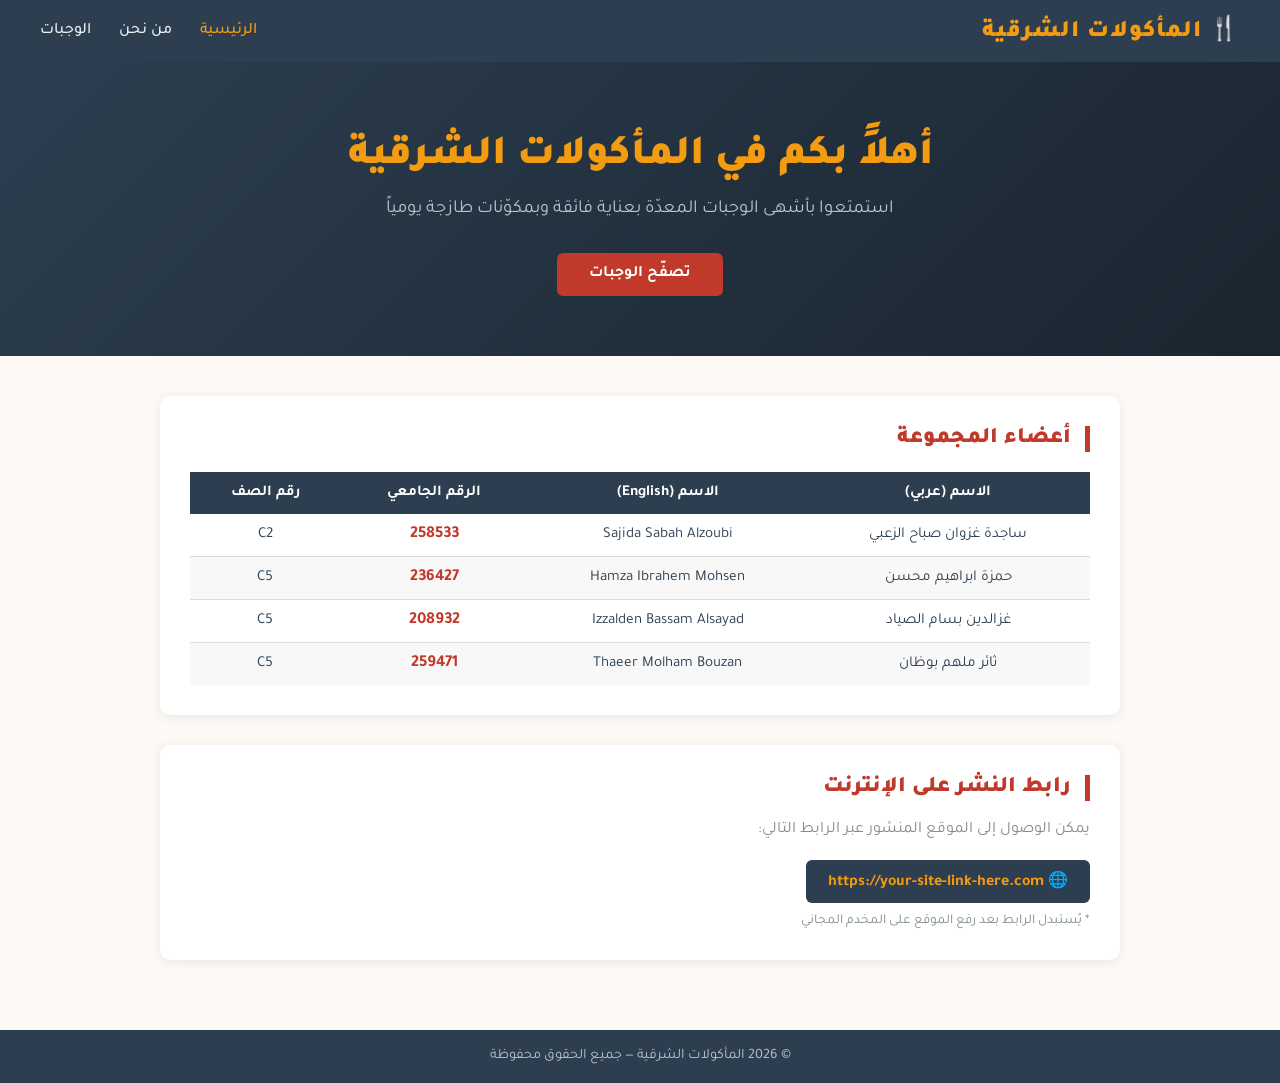
==== home.html @ dcd8795a "Add files via upload" ====
<!DOCTYPE html>
<html lang="ar" dir="rtl">
<head>
  <meta charset="UTF-8" />
  <meta name="viewport" content="width=device-width, initial-scale=1.0"/>
  <title>الصفحة الرئيسية - المأكولات الشرقية</title>
  <link rel="stylesheet" href="Style.css" />
  <script src="https://code.jquery.com/jquery-3.7.1.min.js"></script>
</head>
<body>

  <nav>
    <span class="nav-logo">🍴 المأكولات الشرقية</span>
    <div class="nav-links">
      <a href="home.html" class="active">الرئيسية</a>
      <a href="AboutUs.html">من نحن</a>
      <a href="Meals.html">الوجبات</a>
    </div>
  </nav>

  <div class="hero">
    <h1>أهلاً بكم في المأكولات الشرقية</h1>
    <p>استمتعوا بأشهى الوجبات المعدّة بعناية فائقة وبمكوّنات طازجة يومياً</p>
    <a href="Meals.html" class="btn">تصفّح الوجبات</a>
  </div>

  <main>
    <div class="card">
      <h2 class="section-title">أعضاء المجموعة</h2>
      <table>
        <thead>
          <tr>
            <th>الاسم (عربي)</th>
            <th>الاسم (English)</th>
            <th>الرقم الجامعي</th>
            <th>رقم الصف</th>
          </tr>
        </thead>
        <tbody>
          <tr>
            <td>ساجدة غزوان صباح الزعبي</td>
            <td>Sajida Sabah Alzoubi</td>
            <td class="student-id">258533</td>
            <td>C2</td>
          </tr>
          <tr>
            <td>حمزة ابراهيم محسن</td>
            <td>Hamza Ibrahem Mohsen</td>
            <td class="student-id">236427</td>
            <td>C5</td>
          </tr>
          <tr>
            <td>غزالدين بسام الصياد</td>
            <td>Izzalden Bassam Alsayad</td>
            <td class="student-id">208932</td>
            <td>C5</td>
          </tr>
          <tr>
            <td>ثائر ملهم بوظان</td>
            <td>Thaeer Molham Bouzan</td>
            <td class="student-id">259471</td>
            <td>C5</td>
          </tr>
        </tbody>
      </table>
    </div>

    <div class="card">
      <h2 class="section-title">رابط النشر على الإنترنت</h2>
      <p style="color:#7f8c8d; margin-bottom:14px;">يمكن الوصول إلى الموقع المنشور عبر الرابط التالي:</p>
      <a href="#" class="publish-link" target="_blank">🌐 https://your-site-link-here.com</a>
      <p style="color:#7f8c8d; font-size:.85rem; margin-top:10px;">* يُستبدل الرابط بعد رفع الموقع على المخدم المجاني</p>
    </div>

  </main>

  <footer>
    <p>© 2026 المأكولات الشرقية &mdash; جميع الحقوق محفوظة</p>
  </footer>

  <script src="myFunctions.js"></script>
</body>
</html>
---- Style.css ----
/* ============================================
   Style.css - مطعم الشهية
   ملف التنسيق الموحد لجميع الصفحات
   ============================================ */

@import url('https://fonts.googleapis.com/css2?family=Tajawal:wght@300;400;700;900&display=swap');

/* ===== المتغيرات - الألوان من مكان واحد ===== */
:root {
  --primary:   #c0392b;
  --secondary: #2c3e50;
  --accent:    #f39c12;
  --light:     #fdfaf6;
  --text:      #2c3e50;
  --muted:     #7f8c8d;
  --border:    #ddd;
  --success:   #27ae60;
}

/* ===== RESET ===== */
* { margin: 0; padding: 0; box-sizing: border-box; }

/* ===== تنسيق الخطوط من مكان واحد ===== */
body {
  font-family: 'Tajawal', sans-serif;
  font-size: 16px;
  font-weight: 400;
  background-color: var(--light);
  color: var(--text);
  min-height: 100vh;
  display: flex;
  flex-direction: column;
}

h1, h2, h3, h4 {
  font-family: 'Tajawal', sans-serif;
  font-weight: 900;
}

p, td, th, label, li, a, span, button, input {
  font-family: 'Tajawal', sans-serif;
}

/* ===== شريط التنقل ===== */
nav {
  background-color: var(--secondary);
  padding: 14px 40px;
  display: flex;
  align-items: center;
  justify-content: space-between;
  box-shadow: 0 2px 8px rgba(0,0,0,.25);
}

.nav-logo {
  color: var(--accent);
  font-size: 1.5rem;
  font-weight: 900;
  letter-spacing: 1px;
}

.nav-links a {
  color: #ecf0f1;
  text-decoration: none;
  margin-right: 24px;
  font-size: 1rem;
  font-weight: 500;
  transition: color .25s;
}

.nav-links a:hover,
.nav-links a.active { color: var(--accent); }

/* ===== قسم الترحيب (hero) ===== */
.hero {
  background: linear-gradient(135deg, var(--secondary) 0%, #1a252f 100%);
  color: #fff;
  text-align: center;
  padding: 70px 20px 60px;
  position: relative;
  overflow: hidden;
}

.hero h1 {
  font-size: 2.6rem;
  font-weight: 900;
  color: var(--accent);
  margin-bottom: 12px;
}

.hero p {
  font-size: 1.15rem;
  color: #bdc3c7;
  max-width: 520px;
  margin: 0 auto 28px;
  line-height: 1.7;
}

/* ===== ترويسة الصفحات الداخلية ===== */
.page-header {
  background: linear-gradient(135deg, var(--secondary) 0%, #1a252f 100%);
  color: #fff;
  text-align: center;
  padding: 50px 20px;
}

.page-header h1 {
  font-size: 2.2rem;
  font-weight: 900;
  color: var(--accent);
  margin-bottom: 10px;
}

.page-header p { color: #bdc3c7; font-size: 1rem; }

/* ===== المحتوى الرئيسي ===== */
main {
  flex: 1;
  max-width: 1000px;
  margin: 40px auto;
  padding: 0 20px;
  width: 100%;
}

/* ===== البطاقة ===== */
.card {
  background: #fff;
  border-radius: 10px;
  box-shadow: 0 2px 12px rgba(0,0,0,.08);
  padding: 30px;
  margin-bottom: 30px;
}

/* ===== عنوان القسم ===== */
.section-title {
  font-size: 1.4rem;
  font-weight: 900;
  color: var(--primary);
  border-right: 5px solid var(--primary);
  padding-right: 14px;
  margin-bottom: 20px;
}

/* ===== الجداول - تنسيق موحد ===== */
table {
  width: 100%;
  border-collapse: collapse;
  font-size: 0.95rem;
}

th {
  background-color: var(--secondary);
  color: #fff;
  padding: 12px 16px;
  text-align: center;
  font-weight: 700;
  font-size: 0.95rem;
}

td {
  padding: 11px 16px;
  text-align: center;
  border-bottom: 1px solid var(--border);
  vertical-align: middle;
}

tr:last-child td { border-bottom: none; }
tr:nth-child(even) td { background-color: #f8f8f8; }

/* ===== الأزرار ===== */
.btn {
  display: inline-block;
  background-color: var(--primary);
  color: #fff;
  padding: 12px 32px;
  border-radius: 6px;
  text-decoration: none;
  font-size: 1rem;
  font-weight: 700;
  transition: background .25s, transform .2s;
  border: none;
  cursor: pointer;
}

.btn:hover { background-color: #a93226; transform: translateY(-2px); }

.continue-btn {
  display: block;
  margin: 16px 0 0 auto;
  background-color: var(--primary);
  color: #fff;
  border: none;
  padding: 12px 36px;
  border-radius: 6px;
  font-size: 1rem;
  font-weight: 700;
  cursor: pointer;
  transition: background .25s, transform .2s;
}

.continue-btn:hover { background-color: #a93226; transform: translateY(-2px); }

.submit-btn {
  background-color: var(--success);
  color: #fff;
  border: none;
  padding: 12px 40px;
  border-radius: 6px;
  font-size: 1rem;
  font-weight: 700;
  cursor: pointer;
  transition: background .25s;
}

.submit-btn:hover { background-color: #219a52; }

/* ===== زر التفاصيل ===== */
.toggle-btn {
  background-color: var(--secondary);
  color: #fff;
  border: none;
  padding: 6px 14px;
  border-radius: 5px;
  cursor: pointer;
  font-size: 0.88rem;
  transition: background .25s;
}

.toggle-btn:hover  { background-color: var(--primary); }
.toggle-btn.active { background-color: var(--primary); }

/* ===== رابط النشر ===== */
.publish-link {
  display: inline-flex;
  align-items: center;
  gap: 8px;
  background-color: var(--secondary);
  color: var(--accent);
  padding: 10px 22px;
  border-radius: 6px;
  text-decoration: none;
  font-weight: 700;
  margin-top: 6px;
  transition: background .25s;
}

.publish-link:hover { background-color: #1a252f; }

/* ===== الصفحة الرئيسية ===== */
.note-list { list-style: none; }

.note-list li {
  padding: 9px 0;
  border-bottom: 1px dashed var(--border);
  color: var(--muted);
  font-size: 0.96rem;
  display: flex;
  align-items: flex-start;
  gap: 10px;
}

.note-list li::before { content: '📌'; font-size: 1rem; flex-shrink: 0; }
.note-list li:last-child { border-bottom: none; }

.student-id {
  color: var(--primary);
  font-weight: 700;
  font-size: 1.05rem;
}

/* ===== صفحة من نحن ===== */
.info-grid {
  display: grid;
  grid-template-columns: 1fr 1fr;
  gap: 16px;
}

.info-item {
  background: var(--light);
  border-radius: 8px;
  padding: 16px 20px;
  border-right: 4px solid var(--accent);
}

.info-item .label { font-size: 0.85rem; color: var(--muted); margin-bottom: 4px; }
.info-item .value { font-size: 1rem; font-weight: 700; color: var(--secondary); }

.about-text { line-height: 1.9; font-size: 1rem; color: var(--text); }

.contact-icon { margin-left: 8px; }

.hours-list { list-style: none; }

.hours-list li {
  display: flex;
  justify-content: space-between;
  padding: 10px 0;
  border-bottom: 1px dashed var(--border);
  font-size: 0.96rem;
}

.hours-list li:last-child { border-bottom: none; }
.hours-list .day  { font-weight: 700; color: var(--secondary); }
.hours-list .time { color: var(--primary); font-weight: 600; }

/* ===== صفحة الوجبات ===== */
.meal-img {
  width: 70px;
  height: 55px;
  object-fit: cover;
  border-radius: 6px;
  border: 2px solid var(--border);
}

.meal-code  { color: var(--primary); font-weight: 700; }
.meal-price { color: var(--success); font-weight: 700; }

.meals-table .detail-row > td {
  background-color: #fffbe6 !important;
  padding: 0;
}

.detail-content {
  padding: 20px 24px;
  text-align: right;
  display: flex;
  gap: 20px;
  align-items: flex-start;
}

.detail-content img {
  width: 130px;
  height: 100px;
  object-fit: cover;
  border-radius: 8px;
  border: 2px solid var(--border);
  flex-shrink: 0;
}

.detail-text { flex: 1; }
.detail-text h4 { color: var(--secondary); font-size: 1rem; font-weight: 900; margin-bottom: 6px; }
.detail-text p  { color: var(--muted); font-size: 0.92rem; line-height: 1.7; margin-bottom: 6px; }

.detail-text ul {
  list-style: disc;
  padding-right: 20px;
  color: var(--text);
  font-size: 0.9rem;
  line-height: 1.8;
}

/* ===== النموذج - تنسيق عناصر الإدخال من مكان واحد ===== */
.form-group { margin-bottom: 20px; }

.form-group label {
  display: block;
  font-weight: 700;
  font-size: 0.97rem;
  color: var(--secondary);
  margin-bottom: 6px;
}

/* تنسيق جميع حقول الإدخال النصية من مكان واحد */
.form-group input {
  width: 100%;
  padding: 10px 14px;
  border: 2px solid var(--border);
  border-radius: 6px;
  font-size: 0.97rem;
  color: var(--text);
  background-color: #fff;
  transition: border-color .25s;
  outline: none;
}

.form-group input:focus { border-color: var(--primary); }

.form-group .error {
  color: var(--primary);
  font-size: 0.85rem;
  margin-top: 4px;
  display: none;
}

/* ===== Checkbox ===== */
input[type="checkbox"] {
  width: 20px;
  height: 20px;
  cursor: pointer;
  accent-color: var(--primary);
}

/* ===== التذييل ===== */
footer {
  background-color: var(--secondary);
  color: #bdc3c7;
  text-align: center;
  padding: 18px;
  font-size: 0.9rem;
}
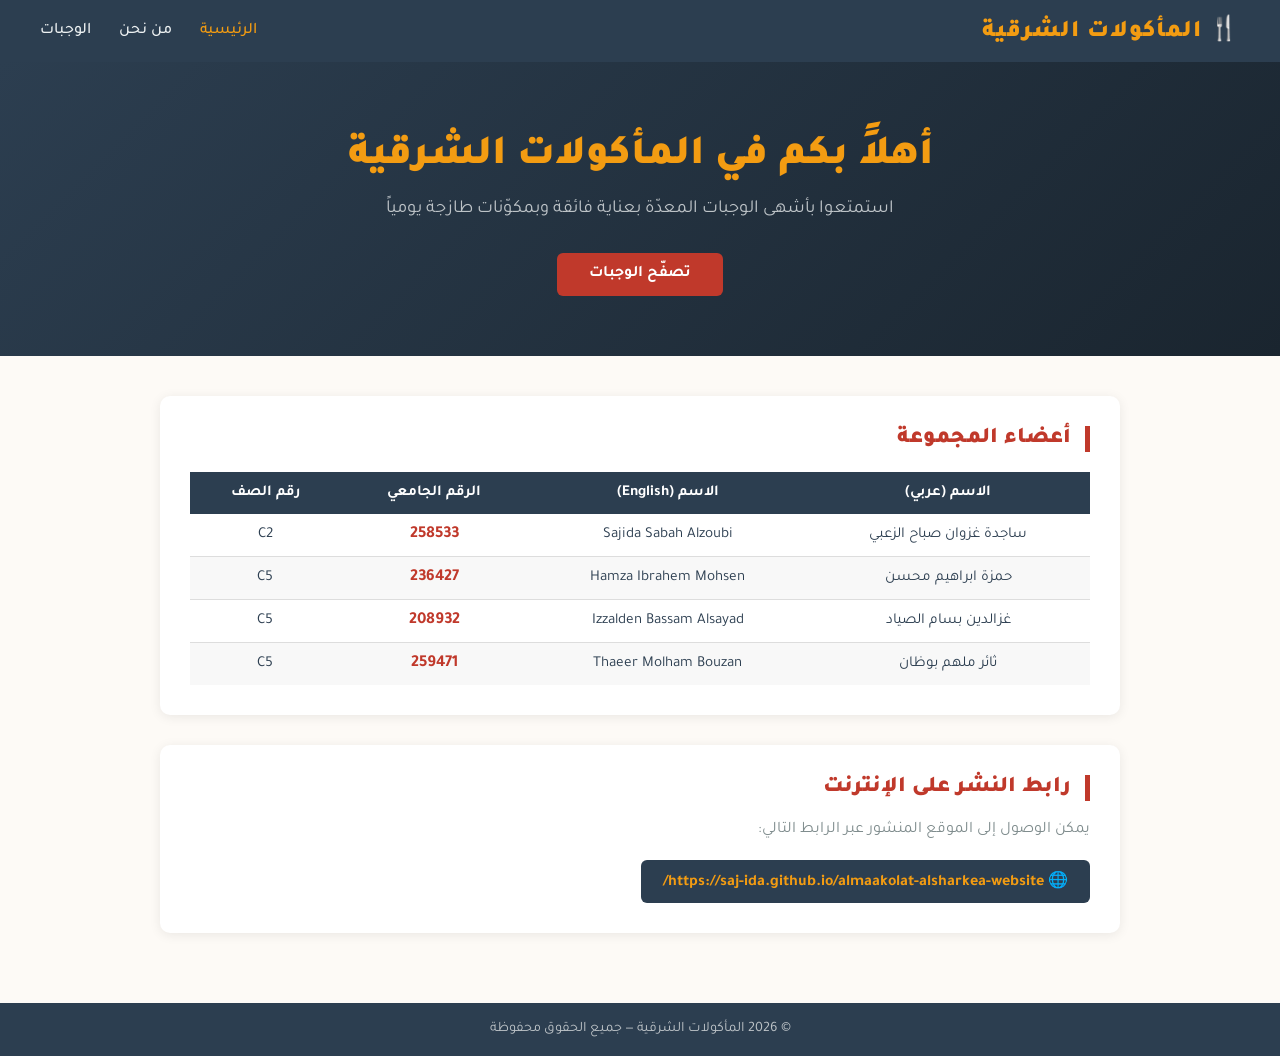
==== commit 2b6b74d9: "Add files via upload" ====
--- a/home.html
+++ b/home.html
@@ -68,8 +68,7 @@
     <div class="card">
       <h2 class="section-title">رابط النشر على الإنترنت</h2>
       <p style="color:#7f8c8d; margin-bottom:14px;">يمكن الوصول إلى الموقع المنشور عبر الرابط التالي:</p>
-      <a href="#" class="publish-link" target="_blank">🌐 https://your-site-link-here.com</a>
-      <p style="color:#7f8c8d; font-size:.85rem; margin-top:10px;">* يُستبدل الرابط بعد رفع الموقع على المخدم المجاني</p>
+      <a href="https://saj-ida.github.io/almaakolat-alsharkea-website/" class="publish-link" target="_blank">🌐 https://saj-ida.github.io/almaakolat-alsharkea-website/</a>
     </div>
 
   </main>
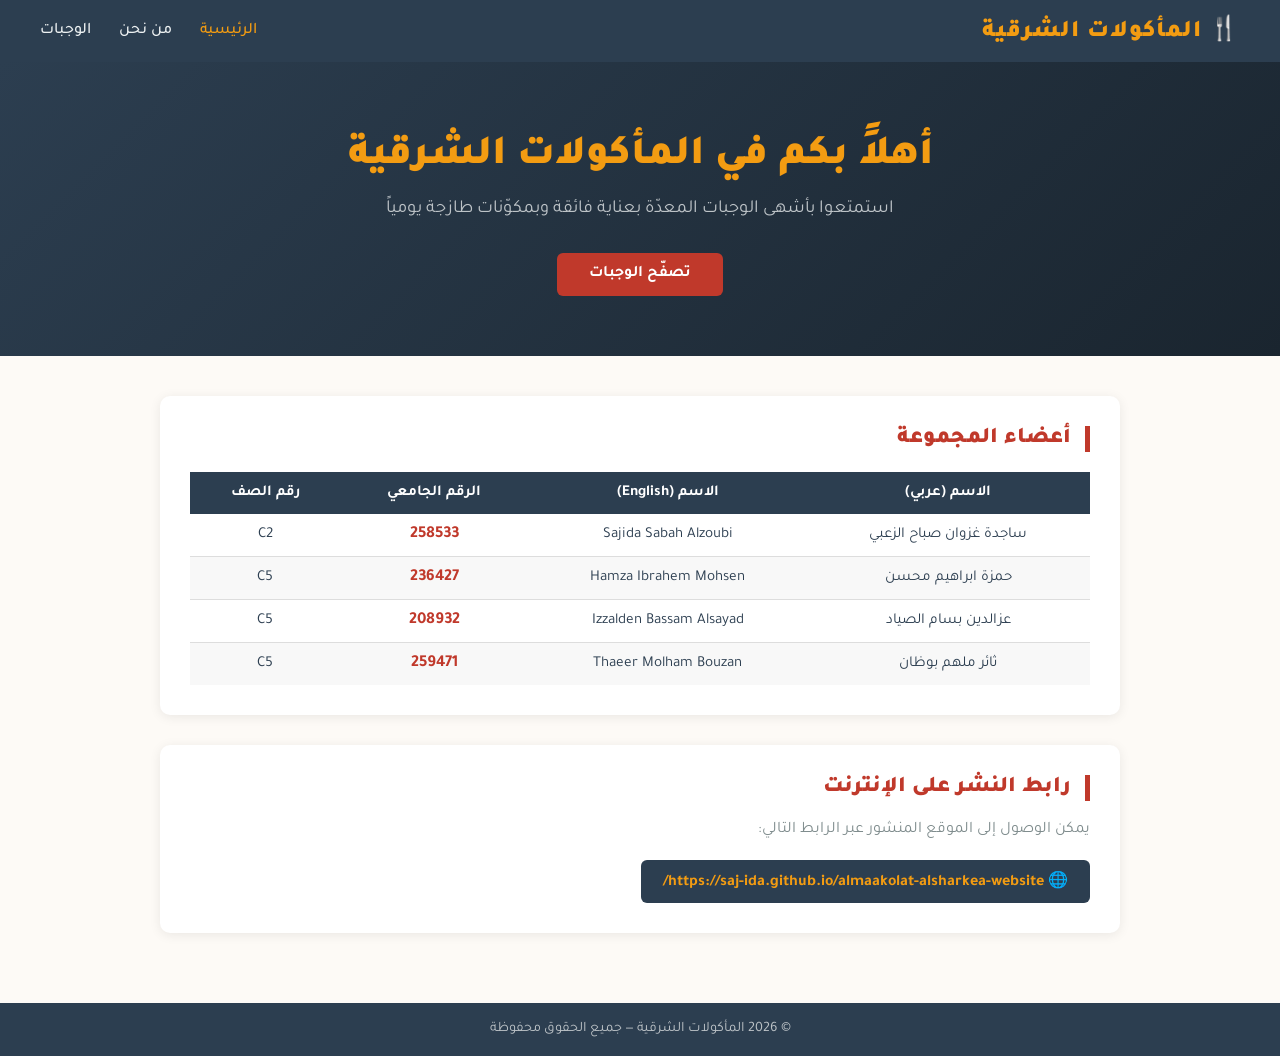
==== commit 06088c77: "Update home.html" ====
--- a/home.html
+++ b/home.html
@@ -50,7 +50,7 @@
             <td>C5</td>
           </tr>
           <tr>
-            <td>غزالدين بسام الصياد</td>
+            <td>عزالدين بسام الصياد</td>
             <td>Izzalden Bassam Alsayad</td>
             <td class="student-id">208932</td>
             <td>C5</td>
--- a/Style.css
+++ b/Style.css
@@ -1,11 +1,5 @@
-/* ============================================
-   Style.css - مطعم الشهية
-   ملف التنسيق الموحد لجميع الصفحات
-   ============================================ */
-
 @import url('https://fonts.googleapis.com/css2?family=Tajawal:wght@300;400;700;900&display=swap');
 
-/* ===== المتغيرات - الألوان من مكان واحد ===== */
 :root {
   --primary:   #c0392b;
   --secondary: #2c3e50;
@@ -17,10 +11,8 @@
   --success:   #27ae60;
 }
 
-/* ===== RESET ===== */
 * { margin: 0; padding: 0; box-sizing: border-box; }
 
-/* ===== تنسيق الخطوط من مكان واحد ===== */
 body {
   font-family: 'Tajawal', sans-serif;
   font-size: 16px;
@@ -41,7 +33,6 @@
   font-family: 'Tajawal', sans-serif;
 }
 
-/* ===== شريط التنقل ===== */
 nav {
   background-color: var(--secondary);
   padding: 14px 40px;
@@ -70,7 +61,6 @@
 .nav-links a:hover,
 .nav-links a.active { color: var(--accent); }
 
-/* ===== قسم الترحيب (hero) ===== */
 .hero {
   background: linear-gradient(135deg, var(--secondary) 0%, #1a252f 100%);
   color: #fff;
@@ -95,7 +85,6 @@
   line-height: 1.7;
 }
 
-/* ===== ترويسة الصفحات الداخلية ===== */
 .page-header {
   background: linear-gradient(135deg, var(--secondary) 0%, #1a252f 100%);
   color: #fff;
@@ -112,7 +101,6 @@
 
 .page-header p { color: #bdc3c7; font-size: 1rem; }
 
-/* ===== المحتوى الرئيسي ===== */
 main {
   flex: 1;
   max-width: 1000px;
@@ -121,7 +109,6 @@
   width: 100%;
 }
 
-/* ===== البطاقة ===== */
 .card {
   background: #fff;
   border-radius: 10px;
@@ -130,7 +117,6 @@
   margin-bottom: 30px;
 }
 
-/* ===== عنوان القسم ===== */
 .section-title {
   font-size: 1.4rem;
   font-weight: 900;
@@ -140,7 +126,6 @@
   margin-bottom: 20px;
 }
 
-/* ===== الجداول - تنسيق موحد ===== */
 table {
   width: 100%;
   border-collapse: collapse;
@@ -166,7 +151,6 @@
 tr:last-child td { border-bottom: none; }
 tr:nth-child(even) td { background-color: #f8f8f8; }
 
-/* ===== الأزرار ===== */
 .btn {
   display: inline-block;
   background-color: var(--primary);
@@ -213,7 +197,6 @@
 
 .submit-btn:hover { background-color: #219a52; }
 
-/* ===== زر التفاصيل ===== */
 .toggle-btn {
   background-color: var(--secondary);
   color: #fff;
@@ -227,8 +210,6 @@
 
 .toggle-btn:hover  { background-color: var(--primary); }
 .toggle-btn.active { background-color: var(--primary); }
-
-/* ===== رابط النشر ===== */
 .publish-link {
   display: inline-flex;
   align-items: center;
@@ -245,7 +226,6 @@
 
 .publish-link:hover { background-color: #1a252f; }
 
-/* ===== الصفحة الرئيسية ===== */
 .note-list { list-style: none; }
 
 .note-list li {
@@ -267,7 +247,6 @@
   font-size: 1.05rem;
 }
 
-/* ===== صفحة من نحن ===== */
 .info-grid {
   display: grid;
   grid-template-columns: 1fr 1fr;
@@ -302,7 +281,6 @@
 .hours-list .day  { font-weight: 700; color: var(--secondary); }
 .hours-list .time { color: var(--primary); font-weight: 600; }
 
-/* ===== صفحة الوجبات ===== */
 .meal-img {
   width: 70px;
   height: 55px;
@@ -348,7 +326,6 @@
   line-height: 1.8;
 }
 
-/* ===== النموذج - تنسيق عناصر الإدخال من مكان واحد ===== */
 .form-group { margin-bottom: 20px; }
 
 .form-group label {
@@ -359,7 +336,6 @@
   margin-bottom: 6px;
 }
 
-/* تنسيق جميع حقول الإدخال النصية من مكان واحد */
 .form-group input {
   width: 100%;
   padding: 10px 14px;
@@ -381,7 +357,6 @@
   display: none;
 }
 
-/* ===== Checkbox ===== */
 input[type="checkbox"] {
   width: 20px;
   height: 20px;
@@ -389,7 +364,6 @@
   accent-color: var(--primary);
 }
 
-/* ===== التذييل ===== */
 footer {
   background-color: var(--secondary);
   color: #bdc3c7;
